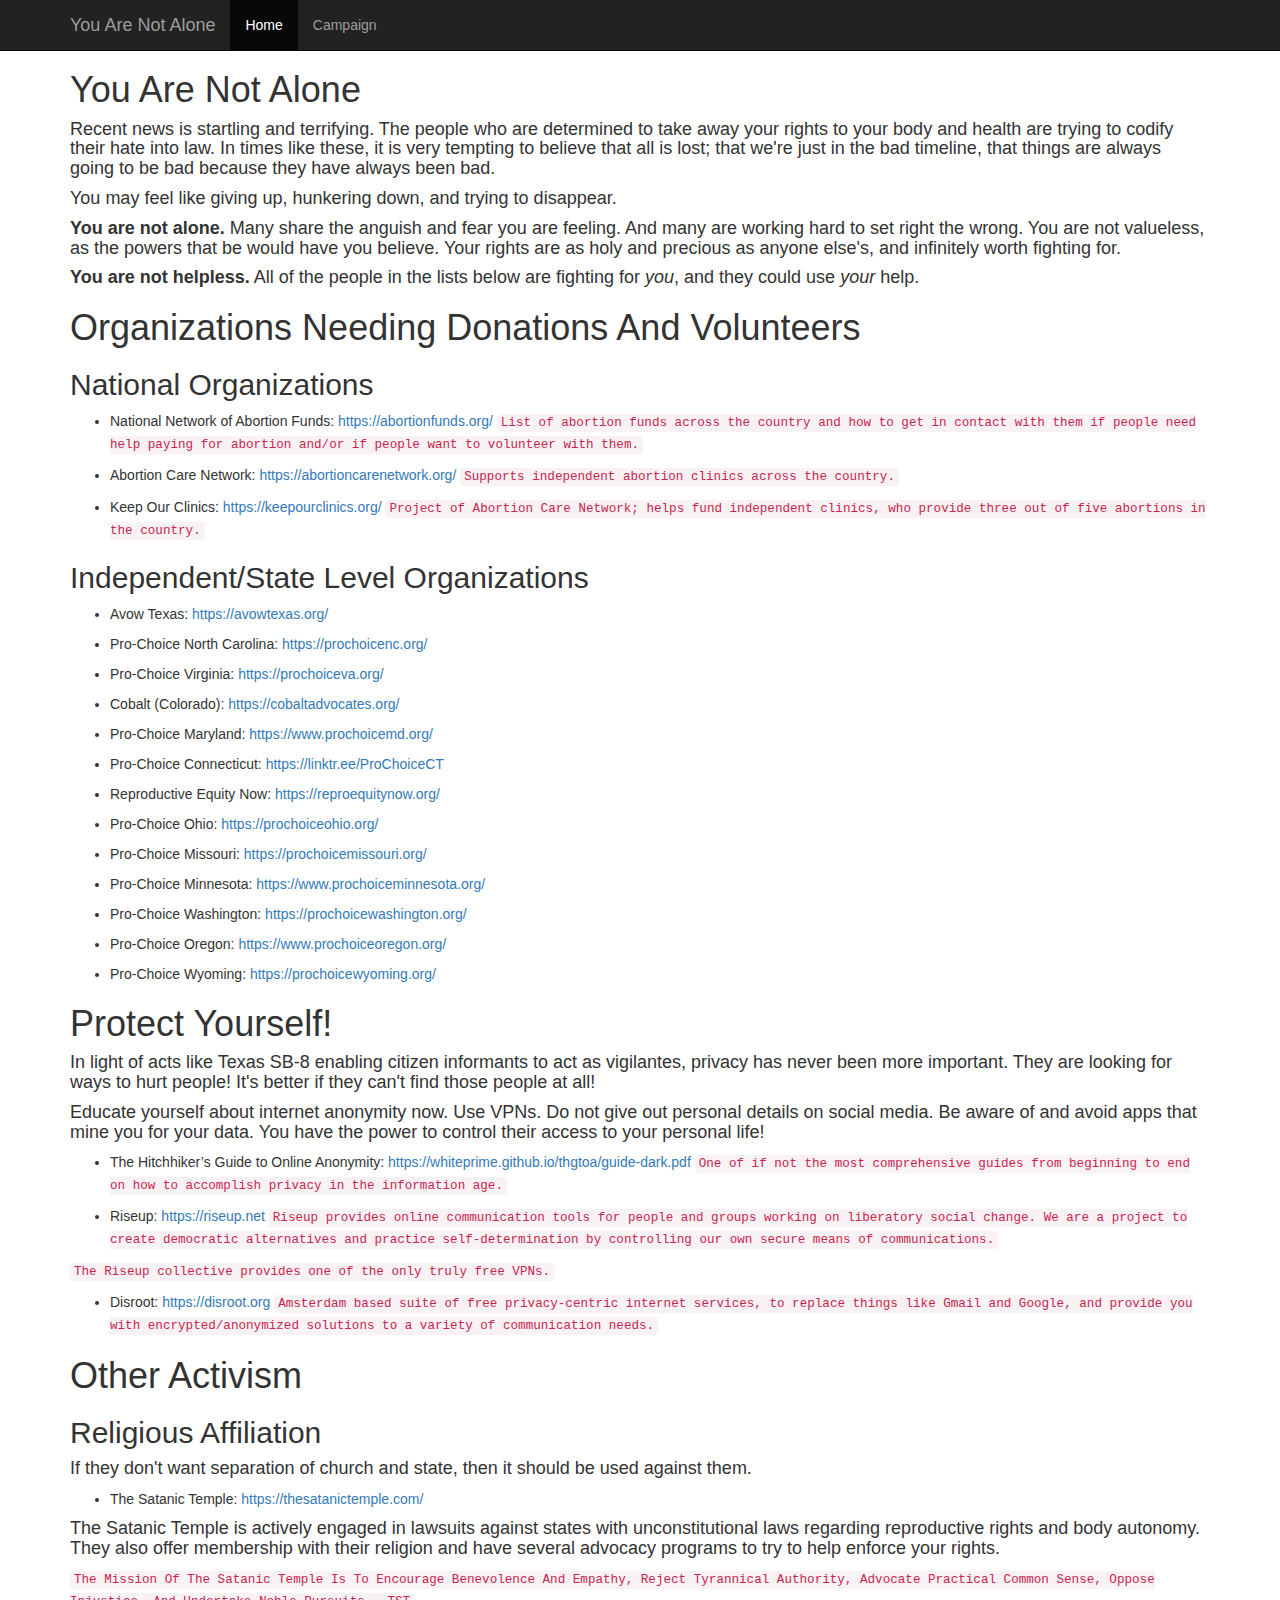
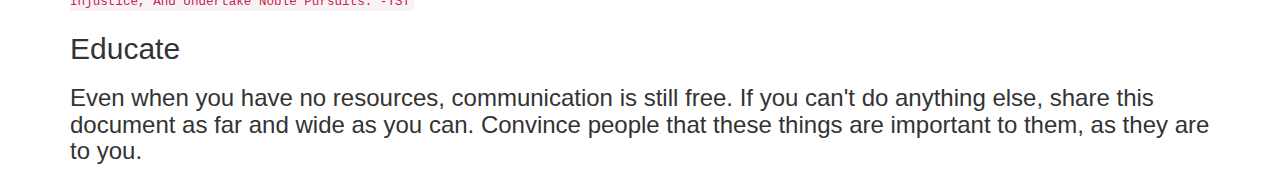
==== index.html @ 39b33263 "First Load" ====
<!DOCTYPE html>
<html lang="en">
<head>

    <meta charset="utf-8"/>
    <meta http-equiv="X-UA-Compatible" content="IE=edge"/>
    <meta name="viewport" content="width=device-width, initial-scale=1"/>
    <meta name="description" content=""/>
    <meta name="author" content=""/>

    <title>You Are Not Alone</title>

    <!-- Bootstrap Core CSS -->
    <link rel="stylesheet" href="https://maxcdn.bootstrapcdn.com/bootstrap/3.3.1/css/bootstrap.min.css"/>

    <!-- Custom CSS -->
    <style>
        body {
            padding-top: 50px;
        }

        .starter-template {
            padding: 40px 15px;
            text-align: center;
        }
    </style>

    <!-- HTML5 Shim and Respond.js IE8 support of HTML5 elements and media queries -->
    <!-- WARNING: Respond.js doesn't work if you view the page via file:// -->
    <!--[if lt IE 9]>
    <script src="https://oss.maxcdn.com/libs/html5shiv/3.7.0/html5shiv.js"></script>
    <script src="https://oss.maxcdn.com/libs/respond.js/1.4.2/respond.min.js"></script>
    <![endif]-->

</head>

<body>

<!-- Navigation -->
<nav class="navbar navbar-inverse navbar-fixed-top" role="navigation">
    <div class="container">
        <div class="navbar-header">
            <button type="button" class="navbar-toggle collapsed" data-toggle="collapse" data-target=".navbar-collapse">
                <span class="sr-only">Toggle navigation</span>
                <span class="icon-bar"></span>
                <span class="icon-bar"></span>
                <span class="icon-bar"></span>
            </button>
            <a class="navbar-brand" href="#">You Are Not Alone</a>
        </div>
        <div class="collapse navbar-collapse">
            <ul class="nav navbar-nav">
                <li class="active"><a href="#">Home</a></li>
                <li><a href="#campaign">Campaign</a></li>
            </ul>
        </div>
        <!--/.nav-collapse -->
    </div>
    <!-- /.container -->
</nav>

<!-- Page Content -->
<div class="container">
    <div class="row">
        <div id="plaintext" class="col-md-12"><h1 id="youarenotalone">You Are Not Alone</h1>
<h4 id="[base64]">Recent news is startling and terrifying. The people who are determined to take away your rights to your body and health are trying to codify their hate into law. In times like these, it is very tempting to believe that all is lost; that we're just in the bad timeline, that things are always going to be bad because they have always been bad.</h4>
<h4 id="youmayfeellikegivinguphunkeringdownandtryingtodisappear">You may feel like giving up, hunkering down, and trying to disappear.</h4>
<h4 id="[base64]"><strong>You are not alone.</strong> Many share the anguish and fear you are feeling. And many are working hard to set right the wrong. You are not valueless, as the powers that be would have you believe. Your rights are as holy and precious as anyone else's, and infinitely worth fighting for.</h4>
<h4 id="youarenothelplessallofthepeopleinthelistsbelowarefightingforyouandtheycoulduseyourhelp"><strong>You are not helpless.</strong> All of the people in the lists below are fighting for <em>you</em>, and they could use <em>your</em> help.</h4>
<h1 id="organizationsneedingdonationsandvolunteers">Organizations Needing Donations And Volunteers</h1>
<h2 id="nationalorganizations">National Organizations</h2>
<ul>
<li><p>National Network of Abortion Funds: <a href="https://abortionfunds.org/" target="_blank" rel="nofollow noopener noreferrer">https://abortionfunds.org/</a>
<code>List of abortion funds across the country and how to get in contact with them if people need help paying for abortion and/or if people want to volunteer with them.</code></p></li>
<li><p>Abortion Care Network: <a href="https://abortioncarenetwork.org/" target="_blank" rel="nofollow noopener noreferrer">https://abortioncarenetwork.org/</a>
<code>Supports independent abortion clinics across the country.</code></p></li>
<li><p>Keep Our Clinics: <a href="https://keepourclinics.org/" target="_blank" rel="nofollow noopener noreferrer">https://keepourclinics.org/</a>
<code>Project of Abortion Care Network; helps fund independent clinics, who provide three out of five abortions in the country.</code></p></li>
</ul>
<h2 id="independentstatelevelorganizations">Independent/State Level Organizations</h2>
<ul>
<li><p>Avow Texas: <a href="https://avowtexas.org/" target="_blank" rel="nofollow noopener noreferrer">https://avowtexas.org/</a></p></li>
<li><p>Pro-Choice North Carolina: <a href="https://prochoicenc.org/" target="_blank" rel="nofollow noopener noreferrer">https://prochoicenc.org/</a></p></li>
<li><p>Pro-Choice Virginia: <a href="https://prochoiceva.org/" target="_blank" rel="nofollow noopener noreferrer">https://prochoiceva.org/</a></p></li>
<li><p>Cobalt (Colorado): <a href="https://cobaltadvocates.org/" target="_blank" rel="nofollow noopener noreferrer">https://cobaltadvocates.org/</a></p></li>
<li><p>Pro-Choice Maryland: <a href="https://www.prochoicemd.org/" target="_blank" rel="nofollow noopener noreferrer">https://www.prochoicemd.org/</a></p></li>
<li><p>Pro-Choice Connecticut: <a href="https://linktr.ee/ProChoiceCT" target="_blank" rel="nofollow noopener noreferrer">https://linktr.ee/ProChoiceCT</a></p></li>
<li><p>Reproductive Equity Now: <a href="https://reproequitynow.org/" target="_blank" rel="nofollow noopener noreferrer">https://reproequitynow.org/</a></p></li>
<li><p>Pro-Choice Ohio: <a href="https://prochoiceohio.org/" target="_blank" rel="nofollow noopener noreferrer">https://prochoiceohio.org/</a></p></li>
<li><p>Pro-Choice Missouri: <a href="https://prochoicemissouri.org/" target="_blank" rel="nofollow noopener noreferrer">https://prochoicemissouri.org/</a></p></li>
<li><p>Pro-Choice Minnesota: <a href="https://www.prochoiceminnesota.org/" target="_blank" rel="nofollow noopener noreferrer">https://www.prochoiceminnesota.org/</a></p></li>
<li><p>Pro-Choice Washington: <a href="https://prochoicewashington.org/" target="_blank" rel="nofollow noopener noreferrer">https://prochoicewashington.org/</a></p></li>
<li><p>Pro-Choice Oregon: <a href="https://www.prochoiceoregon.org/" target="_blank" rel="nofollow noopener noreferrer">https://www.prochoiceoregon.org/</a></p></li>
<li><p>Pro-Choice Wyoming: <a href="https://prochoicewyoming.org/" target="_blank" rel="nofollow noopener noreferrer">https://prochoicewyoming.org/</a></p></li>
</ul>
<h1 id="protectyourself">Protect Yourself!</h1>
<h4 id="inlightofactsliketexassb8enablingcitizeninformantstoactasvigilantesprivacyhasneverbeenmoreimportanttheyarelookingforwaystohurtpeopleitsbetteriftheycantfindthosepeopleatall">In light of acts like Texas SB-8 enabling citizen informants to act as vigilantes, privacy has never been more important. They are looking for ways to hurt people! It's better if they can't find those people at all!</h4>
<h4 id="educateyourselfaboutinternetanonymitynowusevpnsdonotgiveoutpersonaldetailsonsocialmediabeawareofandavoidappsthatmineyouforyourdatayouhavethepowertocontroltheiraccesstoyourpersonallife">Educate yourself about internet anonymity now. Use VPNs. Do not give out personal details on social media. Be aware of and avoid apps that mine you for your data. You have the power to control their access to your personal life!</h4>
<ul>
<li><p>The Hitchhiker’s Guide to Online Anonymity: <a href="https://whiteprime.github.io/thgtoa/guide-dark.pdf" target="_blank" rel="nofollow noopener noreferrer">https://whiteprime.github.io/thgtoa/guide-dark.pdf</a>
<code>One of if not the most comprehensive guides from beginning to end on how to accomplish privacy in the information age.</code></p></li>
<li><p>Riseup: <a href="https://riseup.net" target="_blank" rel="nofollow noopener noreferrer">https://riseup.net</a>
<code>Riseup provides online communication tools for people and groups working on liberatory social change. We are a project to create democratic alternatives and practice self-determination by controlling our own secure means of communications.</code></p></li>
</ul>
<p><code>The Riseup collective provides one of the only truly free VPNs.</code></p>
<ul>
<li>Disroot: <a href="https://disroot.org" target="_blank" rel="nofollow noopener noreferrer">https://disroot.org</a>
<code>Amsterdam based suite of free privacy-centric internet services, to replace things like Gmail and Google, and provide you with encrypted/anonymized solutions to a variety of communication needs.</code></li>
</ul>
<h1 id="otheractivism">Other Activism</h1>
<h2 id="religiousaffiliation">Religious Affiliation</h2>
<h4 id="iftheydontwantseparationofchurchandstatethentheyshouldhavetopayforit">If they don't want separation of church and state, then it should be used against them.</h4>
<ul>
<li>The Satanic Temple: <a href="https://thesatanictemple.com/" target="_blank" rel="nofollow noopener noreferrer">https://thesatanictemple.com/</a></li>
</ul>
<h4 id="[base64]">The Satanic Temple is actively engaged in lawsuits against states with unconstitutional laws regarding reproductive rights and body autonomy. They also offer membership with their religion and have several advocacy programs to try to help enforce your rights.</h4>
<p><code>The Mission Of The Satanic Temple Is To Encourage Benevolence And Empathy, Reject Tyrannical Authority, Advocate Practical Common Sense, Oppose Injustice, And Undertake Noble Pursuits. -TST</code></p>
<h2 id="educate">Educate</h2>
<h3 id="evenwhenyouhavenoresourcescommunicationisstillfreeifyoucantdoanythingelsesharethisdocumentasfarandwideasyoucanconvincepeoplethatthesethingsareimportanttothemastheyaretoyou">Even when you have no resources, communication is still free. If you can't do anything else, share this document as far and wide as you can. Convince people that these things are important to them, as they are to you.</h3></div>
	
	
</div>
    <!-- /.row -->
</div>
<!-- /.container -->
<script src="https://code.jquery.com/jquery-2.1.3.min.js"></script>
<script src="https://maxcdn.bootstrapcdn.com/bootstrap/3.3.1/js/bootstrap.min.js"></script>
</body>
</html>
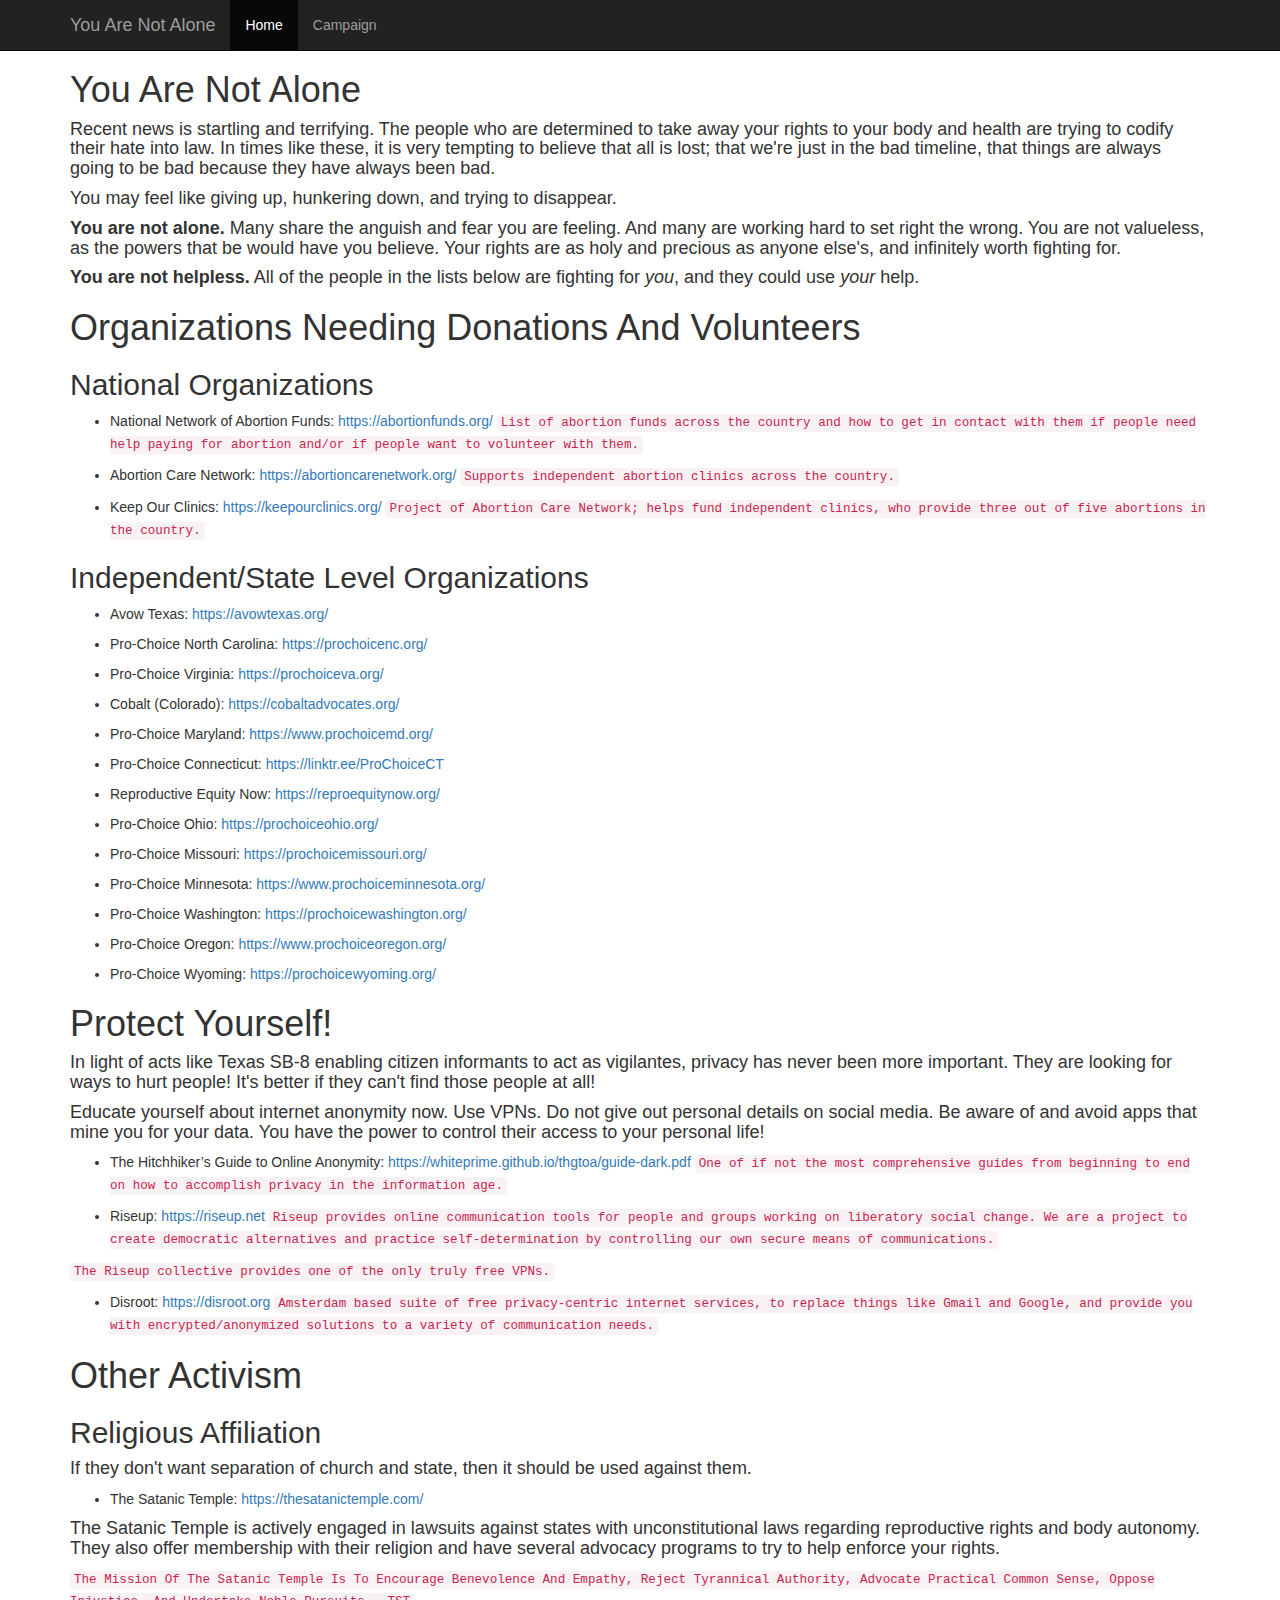
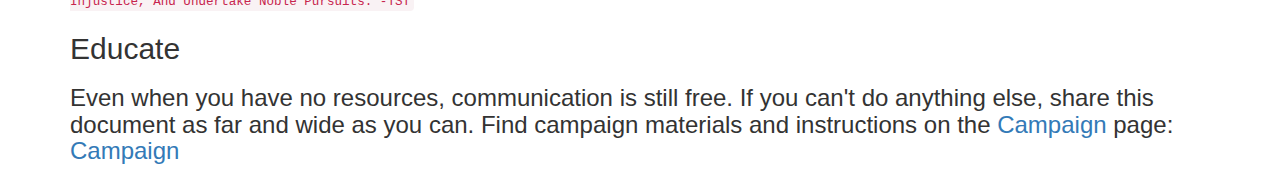
==== commit 9a7929c0: "updating menu and links" ====
--- a/index.html
+++ b/index.html
@@ -50,8 +50,8 @@
         </div>
         <div class="collapse navbar-collapse">
             <ul class="nav navbar-nav">
-                <li class="active"><a href="#">Home</a></li>
-                <li><a href="#campaign">Campaign</a></li>
+              <li class="active"><a href="https://ncryp73d.github.io">Home</a></li>
+              <li><a href="https://ncryp73d.github.io/campaign.html">Campaign</a></li>
             </ul>
         </div>
         <!--/.nav-collapse -->
@@ -116,7 +116,7 @@
 <h4 id="[base64]">The Satanic Temple is actively engaged in lawsuits against states with unconstitutional laws regarding reproductive rights and body autonomy. They also offer membership with their religion and have several advocacy programs to try to help enforce your rights.</h4>
 <p><code>The Mission Of The Satanic Temple Is To Encourage Benevolence And Empathy, Reject Tyrannical Authority, Advocate Practical Common Sense, Oppose Injustice, And Undertake Noble Pursuits. -TST</code></p>
 <h2 id="educate">Educate</h2>
-<h3 id="evenwhenyouhavenoresourcescommunicationisstillfreeifyoucantdoanythingelsesharethisdocumentasfarandwideasyoucanconvincepeoplethatthesethingsareimportanttothemastheyaretoyou">Even when you have no resources, communication is still free. If you can't do anything else, share this document as far and wide as you can. Convince people that these things are important to them, as they are to you.</h3></div>
+<h3 id="evenwhenyouhavenoresourcescommunicationisstillfreeifyoucantdoanythingelsesharethisdocumentasfarandwideasyoucanconvincepeoplethatthesethingsareimportanttothemastheyaretoyou">Even when you have no resources, communication is still free. If you can't do anything else, share this document as far and wide as you can. Find campaign materials and instructions on the <a href="https://ncryp73d.github.io/campaign.html">Campaign</a> page: <a href="https://ncryp73d.github.io/campaign.html">Campaign</a></h3></div>
 	
 	
 </div>
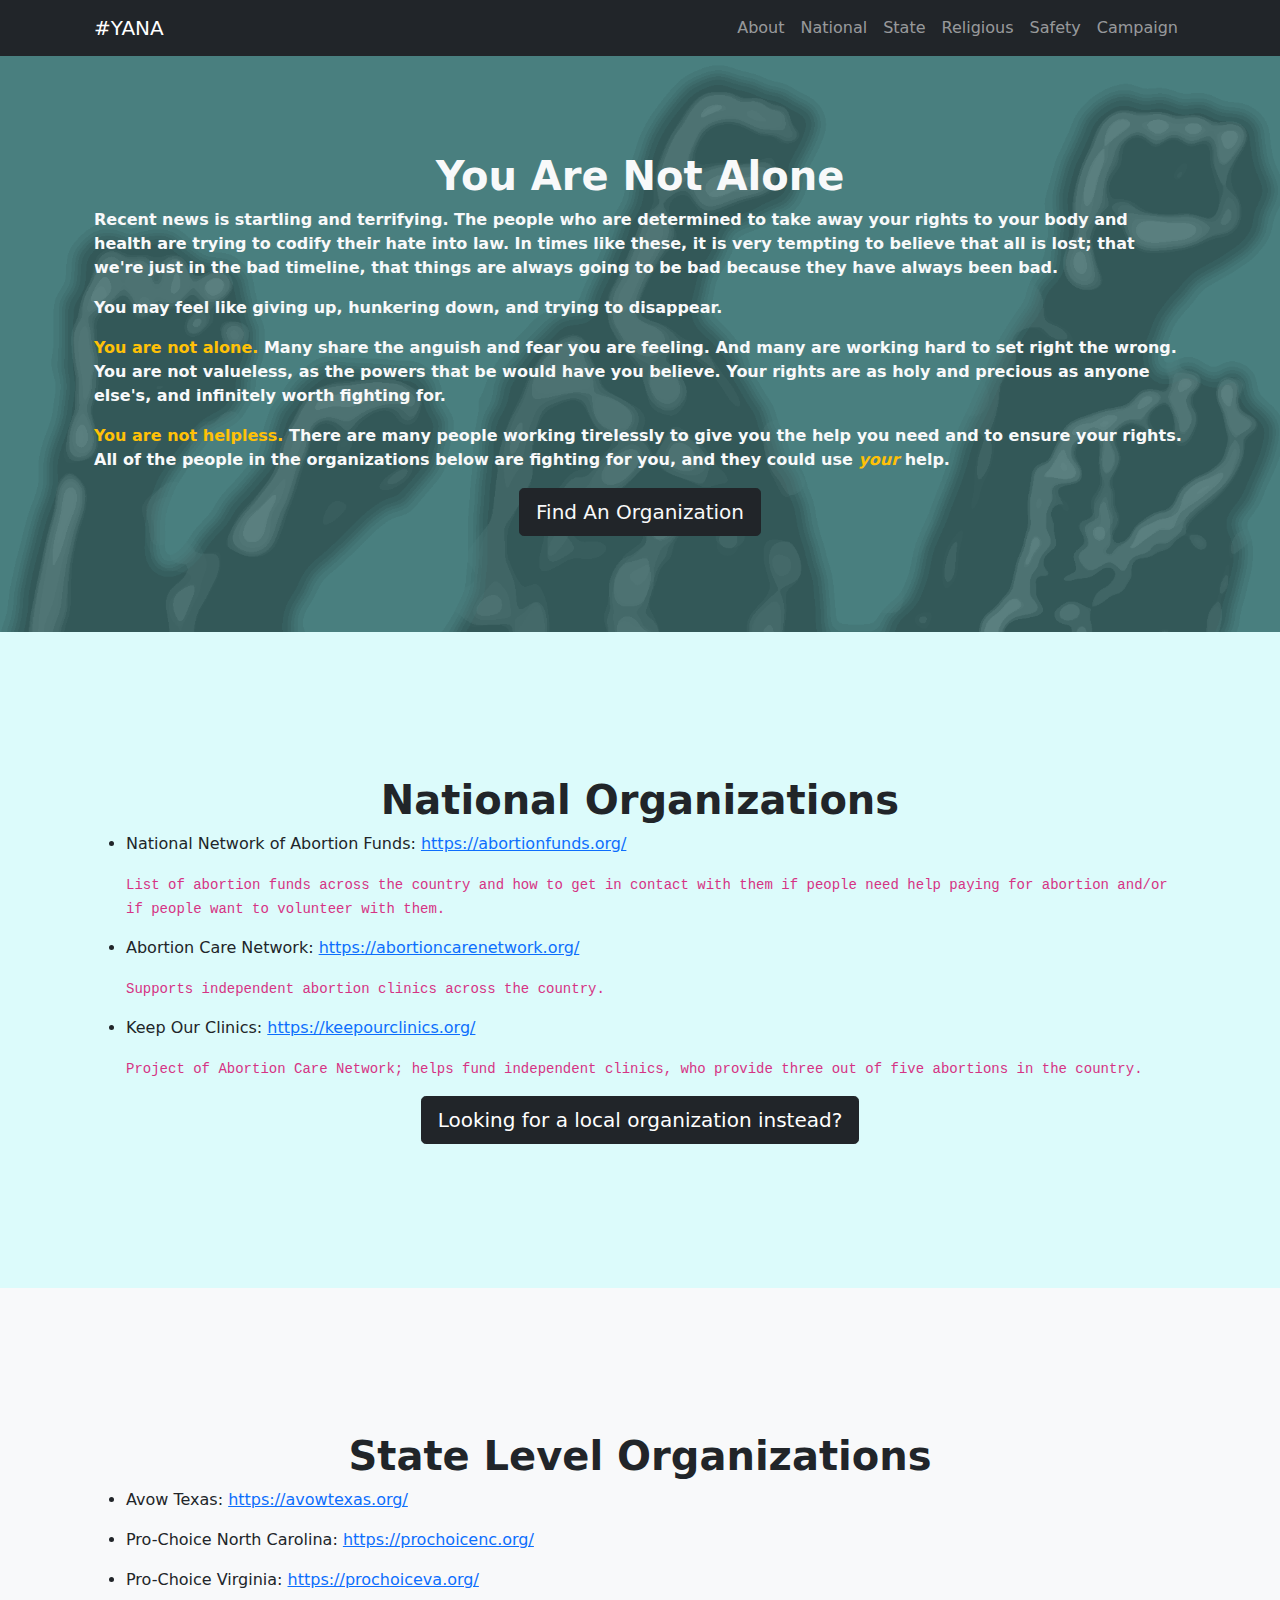
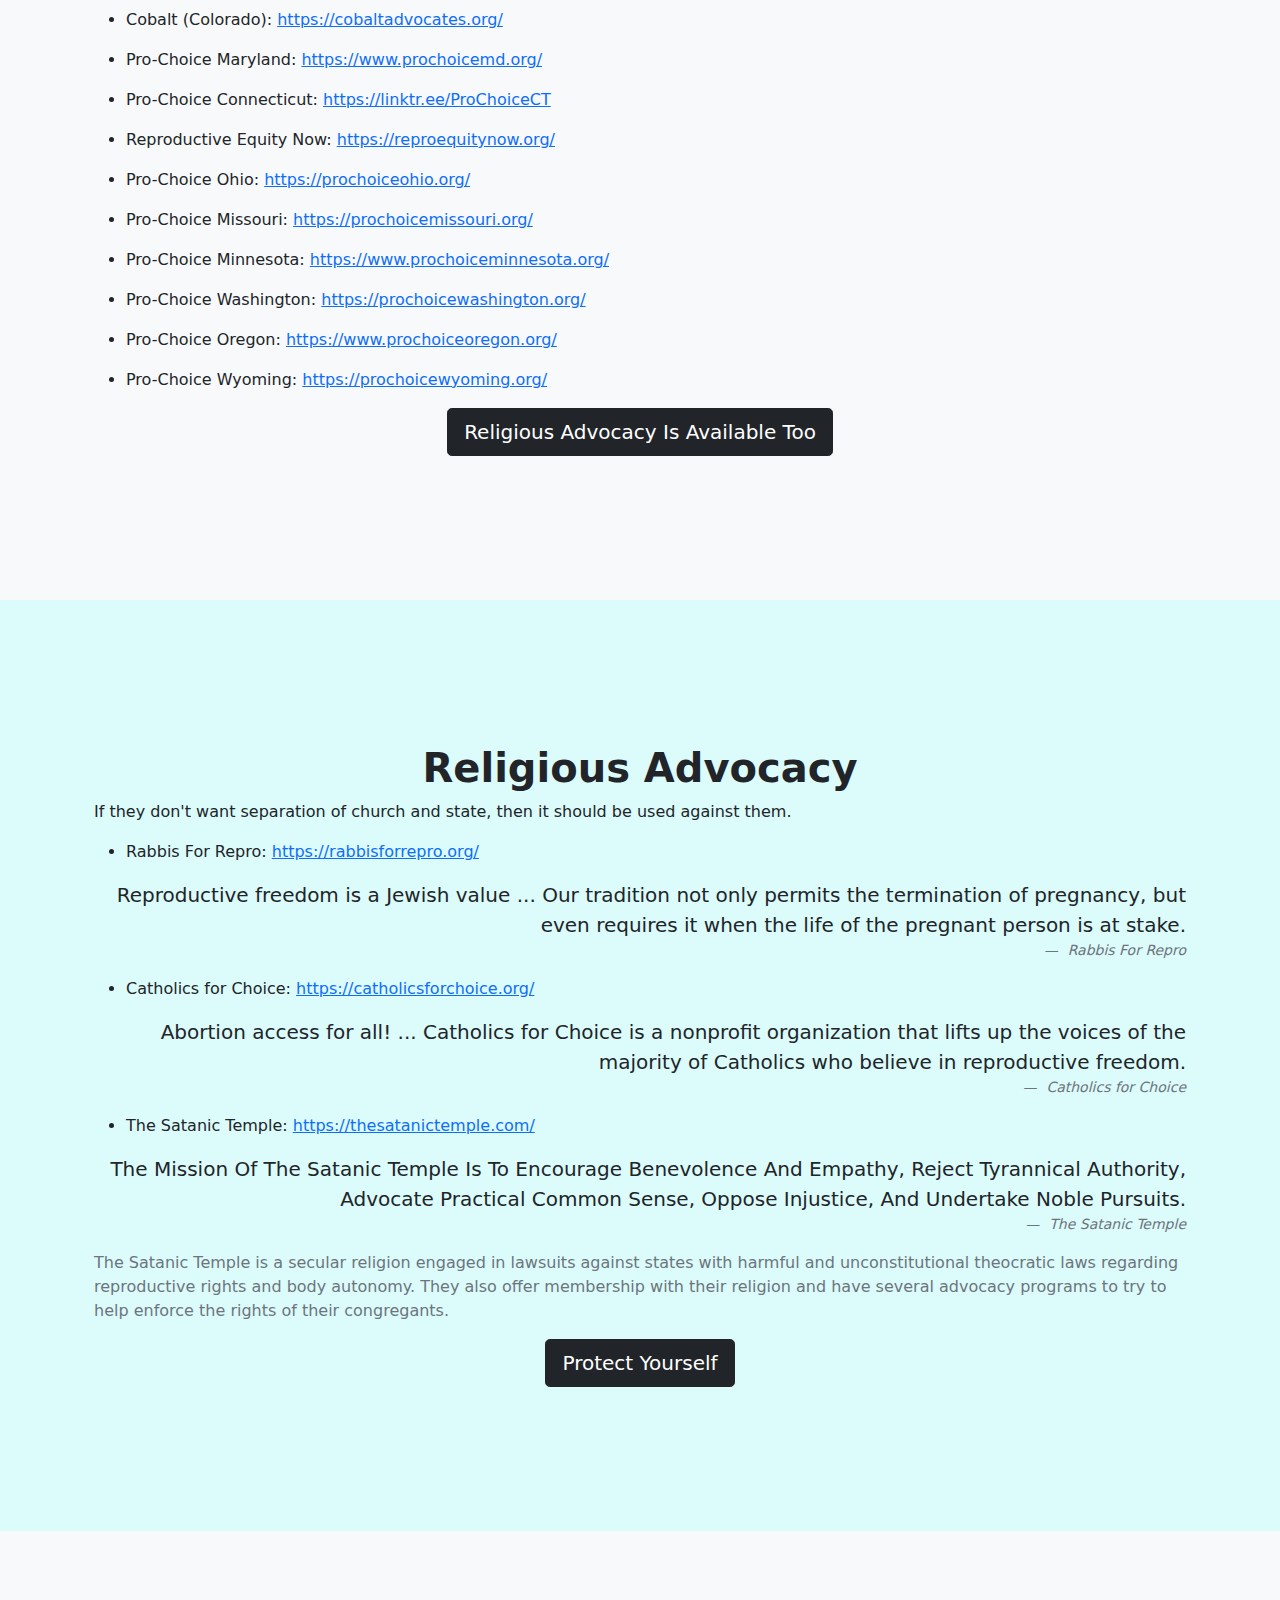
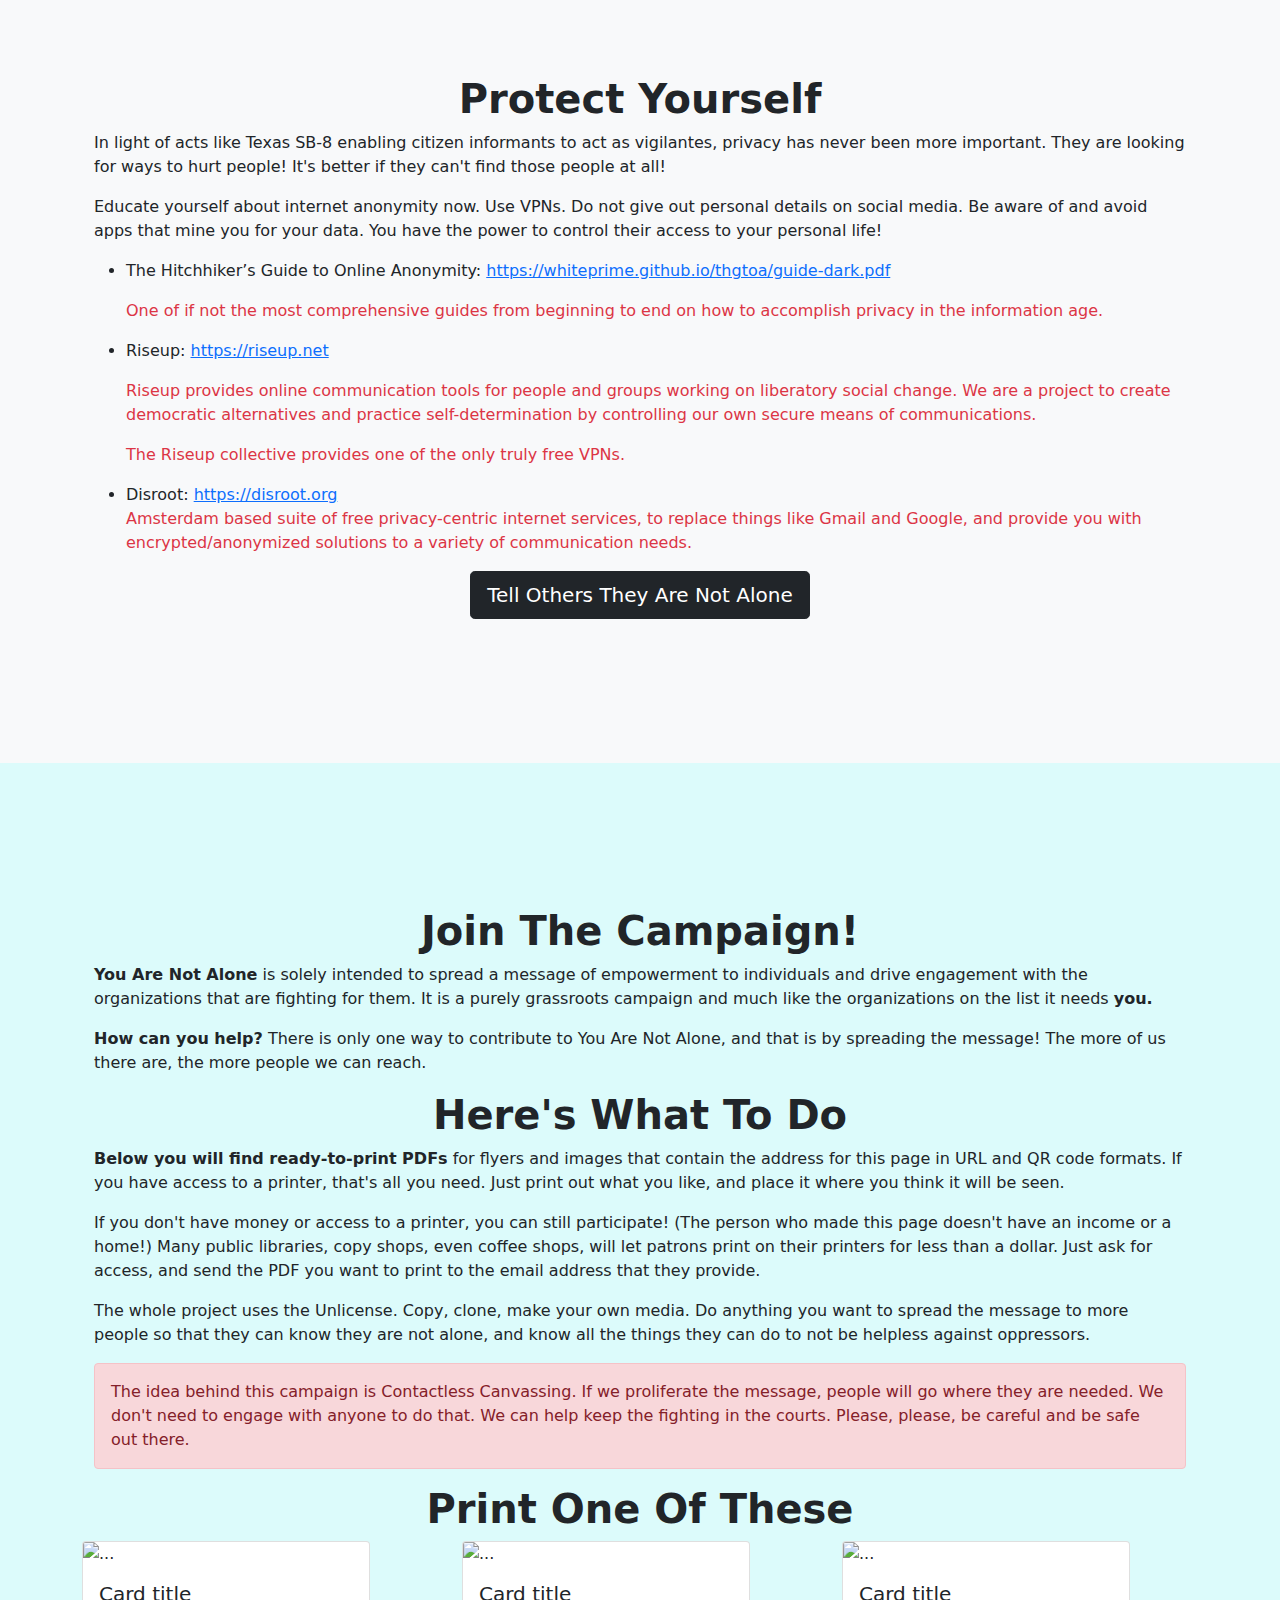
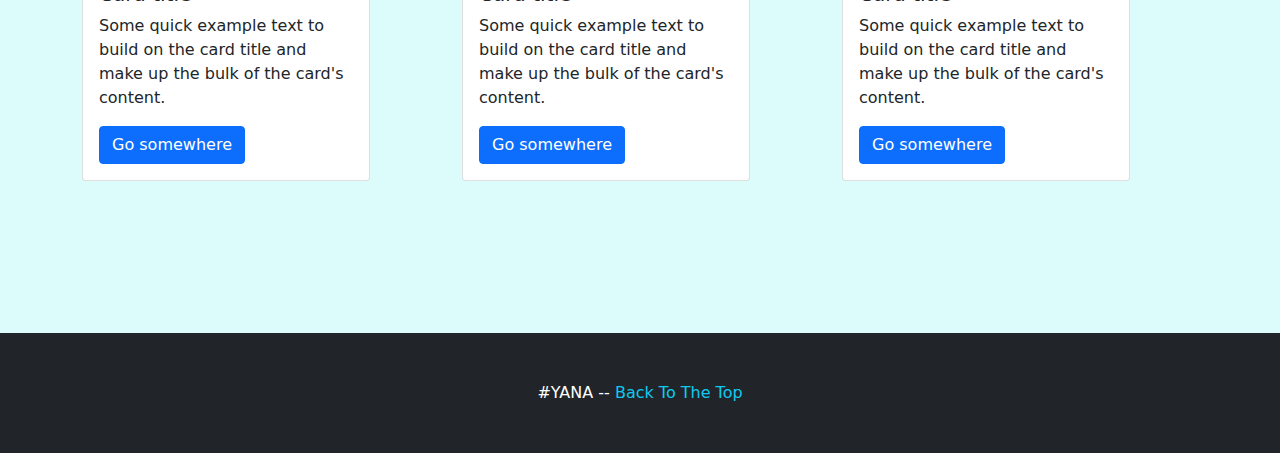
==== commit 2fe2a517: "new version" ====
--- a/index.html
+++ b/index.html
@@ -1,129 +1,272 @@
 <!DOCTYPE html>
 <html lang="en">
-<head>
+    <head>
+        <meta charset="utf-8" />
+        <meta name="viewport" content="width=device-width, initial-scale=1, shrink-to-fit=no" />
+        <meta name="description" content="" />
+        <meta name="author" content="" />
+        <title>You Are Not Alone</title>
+        <link rel="icon" type="image/x-icon" href="assets/favicon.ico" />
+        <!-- Core theme CSS (includes Bootstrap)-->
+        <link href="css/styles.css" rel="stylesheet" />
+        <link href="css/theme.css" rel="stylesheet" />
+    </head>
+    <body id="page-top">
+        <!-- Navigation-->
+        <nav class="navbar navbar-expand-lg navbar-dark bg-dark fixed-top" id="mainNav">
+            <div class="container px-4">
+                <a class="navbar-brand" href="#page-top">#YANA</a>
+                <button class="navbar-toggler" type="button" data-bs-toggle="collapse" data-bs-target="#navbarResponsive" aria-controls="navbarResponsive" aria-expanded="false" aria-label="Toggle navigation"><span class="navbar-toggler-icon"></span></button>
+                <div class="collapse navbar-collapse" id="navbarResponsive">
+                    <ul class="navbar-nav ms-auto">
+                        <li class="nav-item"><a class="nav-link" href="#about">About</a></li>
+                        <li class="nav-item"><a class="nav-link" href="#national">National</a></li>
+                        <li class="nav-item"><a class="nav-link" href="#state">State</a></li>
+                        <li class="nav-item"><a class="nav-link" href="#religious">Religious</a></li>
+                        <li class="nav-item"><a class="nav-link" href="#protect">Safety</a></li>
+                        <li class="nav-item"><a class="nav-link" href="#campaign">Campaign</a></li>
+                    </ul>
+                </div>
+            </div>
+        </nav>
+        <!-- Header-->
+        <header class="bg-primary text-light fw-bolder landing">
+            <div class="container px-4 text-center">
+                <h1 class="fw-bolder">You Are Not Alone</h1>
+            </div>
+            <div class="container px-4">
+                <p>Recent news is startling and terrifying. The people who are determined to take away your rights to your body and health are trying to codify their hate into law. In times like these, it is very tempting to believe that all is lost; that we're just in the bad timeline, that things are always going to be bad because they have always been bad.</p>
+                <p>You may feel like giving up, hunkering down, and trying to disappear.</p>
+                <p><strong class="text-warning">You are not alone.</strong> Many share the anguish and fear you are feeling. And many are working hard to set right the wrong. You are not valueless, as the powers that be would have you believe. Your rights are as holy and precious as anyone else's, and infinitely worth fighting for.</p>
+                <p><strong class="text-warning">You are not helpless.</strong> There are many people working tirelessly to give you the help you need and to ensure your rights. All of the people in the organizations below are fighting for you, and they could use <em class="text-warning">your</em> help.</p>
+            </div>
+            <div class="container px-4 text-center">
+                <a class="btn btn-lg btn-dark text-light" href="#national">Find An Organization</a>
+            </div>
+        </header>
+      
+        <!-- About section-->
+        <section id="national">
+          <div class="container px-4 text-center">
+              <h1 class="fw-bolder">National Organizations</h1>
+          </div>
+            <div class="container px-4">
+                <div class="row gx-4 justify-content-center">
+                    <div class="col">
+                      <ul>
+                        <li>
+                          <p>National Network of Abortion Funds: <a href="https://abortionfunds.org/" target="_blank" rel="nofollow noopener noreferrer">https://abortionfunds.org/</a></p>
+                      
+                          <p><code>List of abortion funds across the country and how to get in contact with them if people need help paying for abortion and/or if people want to volunteer with them.</code></p>
+                        </li>
+                        <li>
+                          <p>Abortion Care Network: <a href="https://abortioncarenetwork.org/" target="_blank" rel="nofollow noopener noreferrer">https://abortioncarenetwork.org/</a></p>
+                          <p><code>Supports independent abortion clinics across the country.</code></p>
+                        </li>
+                        <li>
+                          <p>Keep Our Clinics: <a href="https://keepourclinics.org/" target="_blank" rel="nofollow noopener noreferrer">https://keepourclinics.org/</a></p>
+                          <p><code>Project of Abortion Care Network; helps fund independent clinics, who provide three out of five abortions in the country.</code></p>
+                        </li>
+                      </ul>
+                </div>
+            </div>
+            <div class="container px-4 text-center">
+                <a class="btn btn-lg btn-dark" href="#state">Looking for a local organization instead?</a>
+            </div>
+        </section>
+        
+        <section class="bg-light" id="state">
+          <div class="container px-4 text-center">
+              <h1 class="fw-bolder">State Level Organizations</h1>
+          </div>
+            <div class="container px-4">
+                <div class="row gx-4 justify-content-center">
+                    <div class="col">
+                      <ul>
+                      <li><p>Avow Texas: <a href="https://avowtexas.org/" target="_blank" rel="nofollow noopener noreferrer">https://avowtexas.org/</a></p></li>
+                      <li><p>Pro-Choice North Carolina: <a href="https://prochoicenc.org/" target="_blank" rel="nofollow noopener noreferrer">https://prochoicenc.org/</a></p></li>
+                      <li><p>Pro-Choice Virginia: <a href="https://prochoiceva.org/" target="_blank" rel="nofollow noopener noreferrer">https://prochoiceva.org/</a></p></li>
+                      <li><p>Cobalt (Colorado): <a href="https://cobaltadvocates.org/" target="_blank" rel="nofollow noopener noreferrer">https://cobaltadvocates.org/</a></p></li>
+                      <li><p>Pro-Choice Maryland: <a href="https://www.prochoicemd.org/" target="_blank" rel="nofollow noopener noreferrer">https://www.prochoicemd.org/</a></p></li>
+                      <li><p>Pro-Choice Connecticut: <a href="https://linktr.ee/ProChoiceCT" target="_blank" rel="nofollow noopener noreferrer">https://linktr.ee/ProChoiceCT</a></p></li>
+                      <li><p>Reproductive Equity Now: <a href="https://reproequitynow.org/" target="_blank" rel="nofollow noopener noreferrer">https://reproequitynow.org/</a></p></li>
+                      <li><p>Pro-Choice Ohio: <a href="https://prochoiceohio.org/" target="_blank" rel="nofollow noopener noreferrer">https://prochoiceohio.org/</a></p></li>
+                      <li><p>Pro-Choice Missouri: <a href="https://prochoicemissouri.org/" target="_blank" rel="nofollow noopener noreferrer">https://prochoicemissouri.org/</a></p></li>
+                      <li><p>Pro-Choice Minnesota: <a href="https://www.prochoiceminnesota.org/" target="_blank" rel="nofollow noopener noreferrer">https://www.prochoiceminnesota.org/</a></p></li>
+                      <li><p>Pro-Choice Washington: <a href="https://prochoicewashington.org/" target="_blank" rel="nofollow noopener noreferrer">https://prochoicewashington.org/</a></p></li>
+                      <li><p>Pro-Choice Oregon: <a href="https://www.prochoiceoregon.org/" target="_blank" rel="nofollow noopener noreferrer">https://www.prochoiceoregon.org/</a></p></li>
+                      <li><p>Pro-Choice Wyoming: <a href="https://prochoicewyoming.org/" target="_blank" rel="nofollow noopener noreferrer">https://prochoicewyoming.org/</a></p></li>
+                      </ul>
 
-    <meta charset="utf-8"/>
-    <meta http-equiv="X-UA-Compatible" content="IE=edge"/>
-    <meta name="viewport" content="width=device-width, initial-scale=1"/>
-    <meta name="description" content=""/>
-    <meta name="author" content=""/>
+                    </div>
+                </div>
+            </div>
+            <div class="container px-4 text-center">
+                <a class="btn btn-lg btn-dark" href="#religious">Religious Advocacy Is Available Too</a>
+            </div>
+        </section>
+        
+        <section id="religious">
+          <div class="container px-4 text-center">
+              <h1 class="fw-bolder">Religious Advocacy</h1>
+          </div>
+            <div class="container px-4">
+                <div class="row gx-4 justify-content-center">
+                    <div class="col">
+                      <p class"lead">If they don't want separation of church and state, then it should be used against them.</p>
+                      <ul>
+                        <li><p>Rabbis For Repro: <a href="https://rabbisforrepro.org/" target="_blank" rel="nofollow noopener noreferrer">https://rabbisforrepro.org/</a></p></li>
+                      </ul>
+                      <figure class="text-end">
+                        <blockquote class="blockquote">
+                          <p>Reproductive freedom is a Jewish value ... Our tradition not only permits the termination of pregnancy, but even requires it when the life of the pregnant person is at stake.</p>
+                        </blockquote>
+                        <figcaption class="blockquote-footer">
+                          <cite title="Source Title">Rabbis For Repro</cite>
+                        </figcaption>
+                      </figure>
+                      
+                      <ul>
+                        <li>Catholics for Choice: <a href="https://catholicsforchoice.org/" target="_blank" rel="nofollow noopener noreferrer">https://catholicsforchoice.org/</a></li>
+                      </ul>
+                      <figure class="text-end">
+                        <blockquote class="blockquote">
+                          <p>Abortion access for all! ... Catholics for Choice is a nonprofit organization that lifts up the voices of the majority of Catholics who believe in reproductive freedom.</p>
+                        </blockquote>
+                        <figcaption class="blockquote-footer">
+                          <cite title="Source Title">Catholics for Choice</cite>
+                        </figcaption>
+                      </figure>
+                      
+                      <ul>
+                      <li>The Satanic Temple: <a href="https://thesatanictemple.com/" target="_blank" rel="nofollow noopener noreferrer">https://thesatanictemple.com/</a></li>
+                      </ul>
+                      <figure class="text-end">
+                        <blockquote class="blockquote">
+                          <p>The Mission Of The Satanic Temple Is To Encourage Benevolence And Empathy, Reject Tyrannical Authority, Advocate Practical Common Sense, Oppose Injustice, And Undertake Noble Pursuits.</p>
+                        </blockquote>
+                        <figcaption class="blockquote-footer">
+                          <cite title="Source Title">The Satanic Temple</cite>
+                        </figcaption>
+                      </figure>
+                      
+                      <p class="text-muted">The Satanic Temple is a secular religion engaged in lawsuits against states with harmful and unconstitutional theocratic laws regarding reproductive rights and body autonomy. They also offer membership with their religion and have several advocacy programs to try to help enforce the rights of their congregants.</p>
+                      
+                      </div>
+                </div>
+            </div>
+            <div class="container px-4 text-center">
+                <a class="btn btn-lg btn-dark" href="#safety">Protect Yourself</a>
+            </div>
+        </section>
+        
+        <section class="bg-light" id="safety">
+          <div class="container px-4 text-center">
+              <h1 class="fw-bolder">Protect Yourself</h1>
+          </div>
+            <div class="container px-4">
+                <div class="row gx-4 justify-content-center">
+                    <div class="col">
+                      <p>In light of acts like Texas SB-8 enabling citizen informants to act as vigilantes, privacy has never been more important. They are looking for ways to hurt people! It's better if they can't find those people at all!</p>
+                      <p>Educate yourself about internet anonymity now. Use VPNs. Do not give out personal details on social media. Be aware of and avoid apps that mine you for your data. You have the power to control their access to your personal life!</p>
+                      <ul>
+                      <li><p>The Hitchhiker’s Guide to Online Anonymity: <a href="https://whiteprime.github.io/thgtoa/guide-dark.pdf" target="_blank" rel="nofollow noopener noreferrer">https://whiteprime.github.io/thgtoa/guide-dark.pdf</a></p>
+                      <p class="text-danger">One of if not the most comprehensive guides from beginning to end on how to accomplish privacy in the information age.</p></li>
+                      <li><p>Riseup: <a href="https://riseup.net" target="_blank" rel="nofollow noopener noreferrer">https://riseup.net</a>
+                      <p class="text-danger">Riseup provides online communication tools for people and groups working on liberatory social change. We are a project to create democratic alternatives and practice self-determination by controlling our own secure means of communications.</p>
+                      <p class="text-danger">The Riseup collective provides one of the only truly free VPNs.</p>
+                      </li>
+                      </ul>
+                      <ul>
+                      <li>Disroot: <a href="https://disroot.org" target="_blank" rel="nofollow noopener noreferrer">https://disroot.org</a>
+                      <p class="text-danger">Amsterdam based suite of free privacy-centric internet services, to replace things like Gmail and Google, and provide you with encrypted/anonymized solutions to a variety of communication needs.</p></li>
+                      </ul>
 
-    <title>You Are Not Alone</title>
-
-    <!-- Bootstrap Core CSS -->
-    <link rel="stylesheet" href="https://maxcdn.bootstrapcdn.com/bootstrap/3.3.1/css/bootstrap.min.css"/>
-
-    <!-- Custom CSS -->
-    <style>
-        body {
-            padding-top: 50px;
-        }
-
-        .starter-template {
-            padding: 40px 15px;
-            text-align: center;
-        }
-    </style>
-
-    <!-- HTML5 Shim and Respond.js IE8 support of HTML5 elements and media queries -->
-    <!-- WARNING: Respond.js doesn't work if you view the page via file:// -->
-    <!--[if lt IE 9]>
-    <script src="https://oss.maxcdn.com/libs/html5shiv/3.7.0/html5shiv.js"></script>
-    <script src="https://oss.maxcdn.com/libs/respond.js/1.4.2/respond.min.js"></script>
-    <![endif]-->
-
-</head>
-
-<body>
-
-<!-- Navigation -->
-<nav class="navbar navbar-inverse navbar-fixed-top" role="navigation">
-    <div class="container">
-        <div class="navbar-header">
-            <button type="button" class="navbar-toggle collapsed" data-toggle="collapse" data-target=".navbar-collapse">
-                <span class="sr-only">Toggle navigation</span>
-                <span class="icon-bar"></span>
-                <span class="icon-bar"></span>
-                <span class="icon-bar"></span>
-            </button>
-            <a class="navbar-brand" href="#">You Are Not Alone</a>
-        </div>
-        <div class="collapse navbar-collapse">
-            <ul class="nav navbar-nav">
-              <li class="active"><a href="https://ncryp73d.github.io">Home</a></li>
-              <li><a href="https://ncryp73d.github.io/campaign.html">Campaign</a></li>
-            </ul>
-        </div>
-        <!--/.nav-collapse -->
-    </div>
-    <!-- /.container -->
-</nav>
-
-<!-- Page Content -->
-<div class="container">
-    <div class="row">
-        <div id="plaintext" class="col-md-12"><h1 id="youarenotalone">You Are Not Alone</h1>
-<h4 id="[base64]">Recent news is startling and terrifying. The people who are determined to take away your rights to your body and health are trying to codify their hate into law. In times like these, it is very tempting to believe that all is lost; that we're just in the bad timeline, that things are always going to be bad because they have always been bad.</h4>
-<h4 id="youmayfeellikegivinguphunkeringdownandtryingtodisappear">You may feel like giving up, hunkering down, and trying to disappear.</h4>
-<h4 id="[base64]"><strong>You are not alone.</strong> Many share the anguish and fear you are feeling. And many are working hard to set right the wrong. You are not valueless, as the powers that be would have you believe. Your rights are as holy and precious as anyone else's, and infinitely worth fighting for.</h4>
-<h4 id="youarenothelplessallofthepeopleinthelistsbelowarefightingforyouandtheycoulduseyourhelp"><strong>You are not helpless.</strong> All of the people in the lists below are fighting for <em>you</em>, and they could use <em>your</em> help.</h4>
-<h1 id="organizationsneedingdonationsandvolunteers">Organizations Needing Donations And Volunteers</h1>
-<h2 id="nationalorganizations">National Organizations</h2>
-<ul>
-<li><p>National Network of Abortion Funds: <a href="https://abortionfunds.org/" target="_blank" rel="nofollow noopener noreferrer">https://abortionfunds.org/</a>
-<code>List of abortion funds across the country and how to get in contact with them if people need help paying for abortion and/or if people want to volunteer with them.</code></p></li>
-<li><p>Abortion Care Network: <a href="https://abortioncarenetwork.org/" target="_blank" rel="nofollow noopener noreferrer">https://abortioncarenetwork.org/</a>
-<code>Supports independent abortion clinics across the country.</code></p></li>
-<li><p>Keep Our Clinics: <a href="https://keepourclinics.org/" target="_blank" rel="nofollow noopener noreferrer">https://keepourclinics.org/</a>
-<code>Project of Abortion Care Network; helps fund independent clinics, who provide three out of five abortions in the country.</code></p></li>
-</ul>
-<h2 id="independentstatelevelorganizations">Independent/State Level Organizations</h2>
-<ul>
-<li><p>Avow Texas: <a href="https://avowtexas.org/" target="_blank" rel="nofollow noopener noreferrer">https://avowtexas.org/</a></p></li>
-<li><p>Pro-Choice North Carolina: <a href="https://prochoicenc.org/" target="_blank" rel="nofollow noopener noreferrer">https://prochoicenc.org/</a></p></li>
-<li><p>Pro-Choice Virginia: <a href="https://prochoiceva.org/" target="_blank" rel="nofollow noopener noreferrer">https://prochoiceva.org/</a></p></li>
-<li><p>Cobalt (Colorado): <a href="https://cobaltadvocates.org/" target="_blank" rel="nofollow noopener noreferrer">https://cobaltadvocates.org/</a></p></li>
-<li><p>Pro-Choice Maryland: <a href="https://www.prochoicemd.org/" target="_blank" rel="nofollow noopener noreferrer">https://www.prochoicemd.org/</a></p></li>
-<li><p>Pro-Choice Connecticut: <a href="https://linktr.ee/ProChoiceCT" target="_blank" rel="nofollow noopener noreferrer">https://linktr.ee/ProChoiceCT</a></p></li>
-<li><p>Reproductive Equity Now: <a href="https://reproequitynow.org/" target="_blank" rel="nofollow noopener noreferrer">https://reproequitynow.org/</a></p></li>
-<li><p>Pro-Choice Ohio: <a href="https://prochoiceohio.org/" target="_blank" rel="nofollow noopener noreferrer">https://prochoiceohio.org/</a></p></li>
-<li><p>Pro-Choice Missouri: <a href="https://prochoicemissouri.org/" target="_blank" rel="nofollow noopener noreferrer">https://prochoicemissouri.org/</a></p></li>
-<li><p>Pro-Choice Minnesota: <a href="https://www.prochoiceminnesota.org/" target="_blank" rel="nofollow noopener noreferrer">https://www.prochoiceminnesota.org/</a></p></li>
-<li><p>Pro-Choice Washington: <a href="https://prochoicewashington.org/" target="_blank" rel="nofollow noopener noreferrer">https://prochoicewashington.org/</a></p></li>
-<li><p>Pro-Choice Oregon: <a href="https://www.prochoiceoregon.org/" target="_blank" rel="nofollow noopener noreferrer">https://www.prochoiceoregon.org/</a></p></li>
-<li><p>Pro-Choice Wyoming: <a href="https://prochoicewyoming.org/" target="_blank" rel="nofollow noopener noreferrer">https://prochoicewyoming.org/</a></p></li>
-</ul>
-<h1 id="protectyourself">Protect Yourself!</h1>
-<h4 id="inlightofactsliketexassb8enablingcitizeninformantstoactasvigilantesprivacyhasneverbeenmoreimportanttheyarelookingforwaystohurtpeopleitsbetteriftheycantfindthosepeopleatall">In light of acts like Texas SB-8 enabling citizen informants to act as vigilantes, privacy has never been more important. They are looking for ways to hurt people! It's better if they can't find those people at all!</h4>
-<h4 id="educateyourselfaboutinternetanonymitynowusevpnsdonotgiveoutpersonaldetailsonsocialmediabeawareofandavoidappsthatmineyouforyourdatayouhavethepowertocontroltheiraccesstoyourpersonallife">Educate yourself about internet anonymity now. Use VPNs. Do not give out personal details on social media. Be aware of and avoid apps that mine you for your data. You have the power to control their access to your personal life!</h4>
-<ul>
-<li><p>The Hitchhiker’s Guide to Online Anonymity: <a href="https://whiteprime.github.io/thgtoa/guide-dark.pdf" target="_blank" rel="nofollow noopener noreferrer">https://whiteprime.github.io/thgtoa/guide-dark.pdf</a>
-<code>One of if not the most comprehensive guides from beginning to end on how to accomplish privacy in the information age.</code></p></li>
-<li><p>Riseup: <a href="https://riseup.net" target="_blank" rel="nofollow noopener noreferrer">https://riseup.net</a>
-<code>Riseup provides online communication tools for people and groups working on liberatory social change. We are a project to create democratic alternatives and practice self-determination by controlling our own secure means of communications.</code></p></li>
-</ul>
-<p><code>The Riseup collective provides one of the only truly free VPNs.</code></p>
-<ul>
-<li>Disroot: <a href="https://disroot.org" target="_blank" rel="nofollow noopener noreferrer">https://disroot.org</a>
-<code>Amsterdam based suite of free privacy-centric internet services, to replace things like Gmail and Google, and provide you with encrypted/anonymized solutions to a variety of communication needs.</code></li>
-</ul>
-<h1 id="otheractivism">Other Activism</h1>
-<h2 id="religiousaffiliation">Religious Affiliation</h2>
-<h4 id="iftheydontwantseparationofchurchandstatethentheyshouldhavetopayforit">If they don't want separation of church and state, then it should be used against them.</h4>
-<ul>
-<li>The Satanic Temple: <a href="https://thesatanictemple.com/" target="_blank" rel="nofollow noopener noreferrer">https://thesatanictemple.com/</a></li>
-</ul>
-<h4 id="[base64]">The Satanic Temple is actively engaged in lawsuits against states with unconstitutional laws regarding reproductive rights and body autonomy. They also offer membership with their religion and have several advocacy programs to try to help enforce your rights.</h4>
-<p><code>The Mission Of The Satanic Temple Is To Encourage Benevolence And Empathy, Reject Tyrannical Authority, Advocate Practical Common Sense, Oppose Injustice, And Undertake Noble Pursuits. -TST</code></p>
-<h2 id="educate">Educate</h2>
-<h3 id="evenwhenyouhavenoresourcescommunicationisstillfreeifyoucantdoanythingelsesharethisdocumentasfarandwideasyoucanconvincepeoplethatthesethingsareimportanttothemastheyaretoyou">Even when you have no resources, communication is still free. If you can't do anything else, share this document as far and wide as you can. Find campaign materials and instructions on the <a href="https://ncryp73d.github.io/campaign.html">Campaign</a> page: <a href="https://ncryp73d.github.io/campaign.html">Campaign</a></h3></div>
-	
-	
-</div>
-    <!-- /.row -->
-</div>
-<!-- /.container -->
-<script src="https://code.jquery.com/jquery-2.1.3.min.js"></script>
-<script src="https://maxcdn.bootstrapcdn.com/bootstrap/3.3.1/js/bootstrap.min.js"></script>
-</body>
-</html>
+                    </div>
+                </div>
+            </div>
+            <div class="container px-4 text-center">
+                <a class="btn btn-lg btn-dark" href="#campaign">Tell Others They Are Not Alone</a>
+            </div>
+        </section>
+        
+        <section id="campaign">
+          <div class="container px-4 text-center">
+              <h1 class="fw-bolder">Join The Campaign!</h1>
+          </div>
+            <div class="container px-4">
+                <div class="row gx-4 justify-content-center">
+                    <div class="col">
+                      <p><strong>You Are Not Alone</strong> is solely intended to spread a message of empowerment to individuals and drive engagement with the organizations that are fighting for them. It is a purely grassroots campaign and much like the organizations on the list it needs <strong>you.</strong></p>
+                      
+                      <p><strong>How can you help?</strong> There is only one way to contribute to You Are Not Alone, and that is by spreading the message! The more of us there are, the more people we can reach.</p>
+                    </div>
+                </div>
+            </div>
+            <div class="container px-4 text-center">
+                <h1 class="fw-bolder">Here's What To Do</h1>
+            </div>
+            <div class="container px-4">
+                <div class="row gx-4 justify-content-center">
+                    <div class="col">
+                      <p><strong>Below you will find ready-to-print PDFs</strong> for flyers and images that contain the address for this page in URL and QR code formats. If you have access to a printer, that's all you need. Just print out what you like, and place it where you think it will be seen.</p>
+                      
+                      <p>If you don't have money or access to a printer, you can still participate! (The person who made this page doesn't have an income or a home!) Many public libraries, copy shops, even coffee shops, will let patrons print on their printers for less than a dollar. Just ask for access, and send the PDF you want to print to the email address that they provide.</p>
+                      
+                      <p>The whole project uses the Unlicense. Copy, clone, make your own media. Do anything you want to spread the message to more people so that they can know they are not alone, and know all the things they can do to not be helpless against oppressors.</p>
+                      
+                      <p class="alert alert-block alert-danger">The idea behind this campaign is Contactless Canvassing. If we proliferate the message, people will go where they are needed. We don't need to engage with anyone to do that. We can help keep the fighting in the courts. Please, please, be careful and be safe out there.</p>
+                    </div>
+                </div>
+            </div>
+            
+            <div class="container px-4 text-center">
+                <h1 class="fw-bolder">Print One Of These</h1>
+            </div>
+            
+            <div class="container">
+              <div class="row">
+              <div class="col pb-2">
+                <div class="card" style="width: 18rem;">
+                  <img src="..." class="card-img-top" alt="...">
+                  <div class="card-body">
+                    <h5 class="card-title">Card title</h5>
+                    <p class="card-text">Some quick example text to build on the card title and make up the bulk of the card's content.</p>
+                    <a href="#" class="btn btn-primary">Go somewhere</a>
+                  </div>
+                </div>
+              </div>
+              <div class="col pb-2">
+                <div class="card" style="width: 18rem;">
+                  <img src="..." class="card-img-top" alt="...">
+                  <div class="card-body">
+                    <h5 class="card-title">Card title</h5>
+                    <p class="card-text">Some quick example text to build on the card title and make up the bulk of the card's content.</p>
+                    <a href="#" class="btn btn-primary">Go somewhere</a>
+                  </div>
+                </div>
+              </div>
+              <div class="col pb-2">
+                <div class="card" style="width: 18rem;">
+                  <img src="..." class="card-img-top" alt="...">
+                  <div class="card-body">
+                    <h5 class="card-title">Card title</h5>
+                    <p class="card-text">Some quick example text to build on the card title and make up the bulk of the card's content.</p>
+                    <a href="#" class="btn btn-primary">Go somewhere</a>
+                  </div>
+                </div>
+              </div>
+              </div>
+            </div>
+            
+        </section>
+        <!-- Footer-->
+        <footer class="py-5 bg-dark">
+            <div class="container px-4"><p class="m-0 text-center text-white">#YANA -- <a class="text-info text-decoration-none" href="#page-top">Back To The Top</a></p></div>
+        </footer>
+        <!-- Bootstrap core JS-->
+        <script src="https://cdn.jsdelivr.net/npm/bootstrap@5.1.3/dist/js/bootstrap.bundle.min.js"></script>
+        <!-- Core theme JS-->
+        <script src="js/scripts.js"></script>
+    </body>
+</html>--- a/css/theme.css
+++ b/css/theme.css
@@ -0,0 +1,11 @@
+body {
+  background-color: #dcfbfb;
+}
+.landing {
+  background-color: rgba(73, 127, 127, 1)
+ !important;
+  background-image: url('../assets/fists.png') !important;
+  background-position: bottom;
+  background-size: contain;
+  background-repeat: no-repeat;
+}